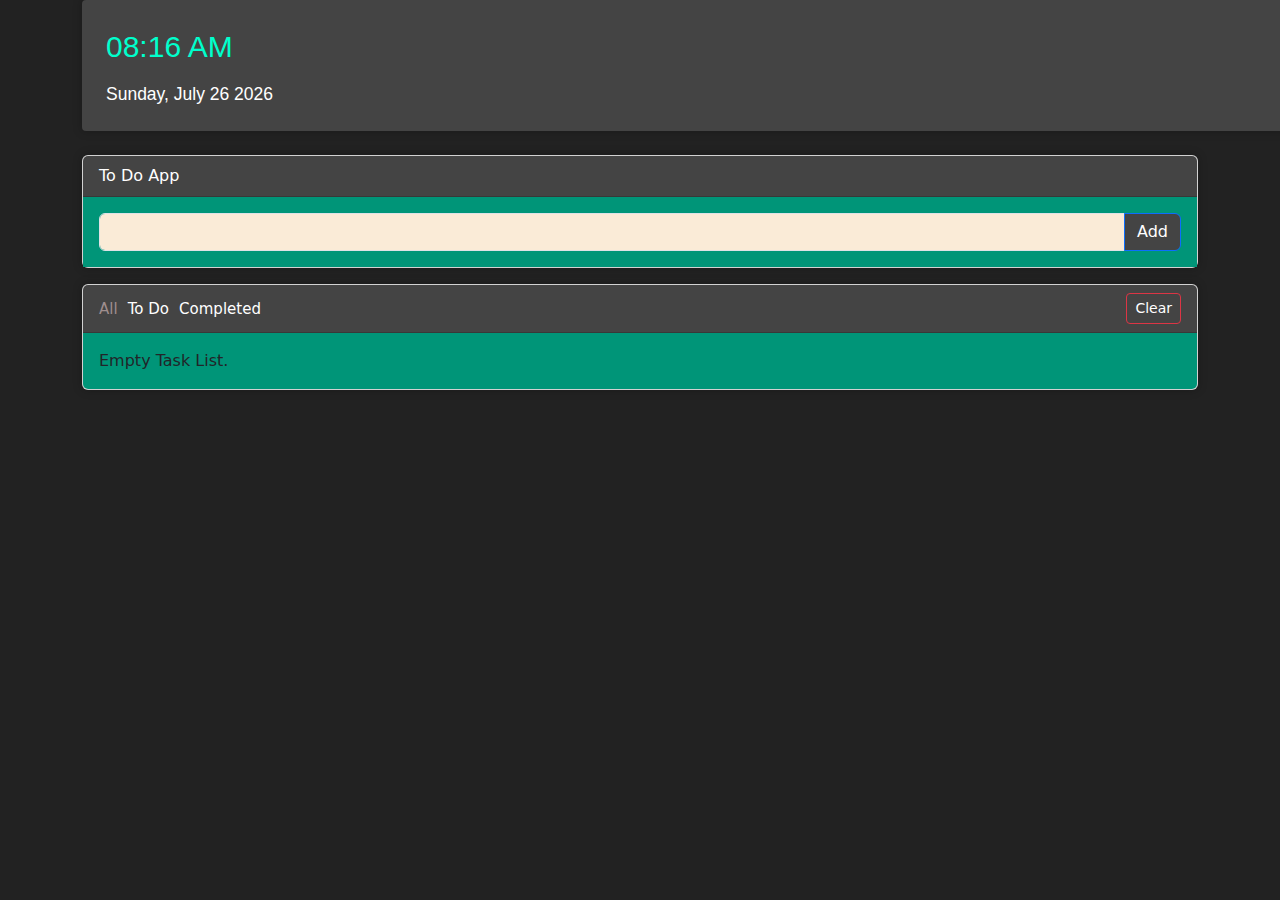
==== to-do-app/to-do-list.html @ b8e874a5 "to do list added" ====
<!DOCTYPE html>
<html lang="en">

<head>
    <meta charset="UTF-8">
    <meta http-equiv="X-UA-Compatible" content="IE=edge">
    <meta name="viewport" content="width=device-width, initial-scale=1.0">
    <link rel="stylesheet" href="https://cdnjs.cloudflare.com/ajax/libs/font-awesome/6.1.1/css/all.min.css" />
    <link href="https://cdn.jsdelivr.net/npm/bootstrap@5.1.3/dist/css/bootstrap.min.css" rel="stylesheet">
    <link rel="stylesheet" href="style.css" />
    <title>To Do App</title>
</head>

<body style="background-color: #222222;">
    <div class="container">
        <div class="row">
            <div class="col-12">
                <div class="date-section">
                    <div class="time"></div>
                    <div class="date"></div>
                </div>
                <br>
                <div class="card">
                    <div class="card-header">
                        To Do App
                    </div>
                    <div class="card-body">
                        <form>
                            <div class="input-group">
                                <input type="text" id="txtTaskName" class="form-control"
                                    style="background-color: antiquewhite;">
                                <button type="submit" class="btn btn-primary" id="btnAddNewTask"
                                    style="background-color: #444444;">
                                    Add
                                </button>
                            </div>
                        </form>
                    </div>
                </div>

                <div class="card mt-3">
                    <div class="card-header controls">
                        <div class="filters">
                            <span class="active" id="all">All</span>
                            <span id="pending">To Do</span>
                            <span id="completed">Completed</span>
                        </div>
                        <button id="btnClear" class="btn btn-danger btn-sm float-end"
                            style="background-color: #444444;">Clear</button>
                    </div>
                    <ul id="task-list" class="list-group list-group-flush">
                    </ul>
                </div>
            </div>
        </div>
    </div>
    <script src="https://cdn.jsdelivr.net/npm/bootstrap@5.1.3/dist/js/bootstrap.bundle.min.js"></script>
    <script src="script.js"></script>
</body>

</html>
---- to-do-app/style.css ----
.dropdown-toggle::after {
    display: none;
    ;
}

.task {
    display: flex;
    align-items: center;
    justify-content: space-between;
}

.task label.checked {
    text-decoration: line-through;
    
}

.controls {
    display: flex;
    align-items: center;
    justify-content: space-between;
}

.filters span.active {
    color: rgb(159, 142, 142);
}

.filters span {
    margin-right: 5px;
    font-size: 15px;
    column-rule-color: #444444;
    cursor: pointer;
}

.date-section {
    font-size: 10px;
    padding: 24px;
    color: white;
    background-color: #444444;
    box-shadow: 0 0 10px rgba(0, 0, 0, 0.25);
    border-radius: 4px;
    border-right: 10px #009578 solid;
    width: 1295px;
    font-family: sans-serif;
}
.card{
    box-shadow: 0 0 10px rgba(0, 0, 0, 0.25);
}
.card-header{
    background-color: #444444;
    color: white;
}
.card-body, #task-list{
    background-color: #009578;
}

.time {
    font-size: 3em;
    color: #00ffcc;
}

.date {
    margin-top: 12px;
    font-size: 1.75em;
}

@media screen and (max-width: 600px) {
    .date-section {
        font-size: 10px;
        padding: 24px;
        color: white;
        background-color: #444444;
        box-shadow: 0 0 10px rgba(0, 0, 0, 0.25);
        border-radius: 4px;
        border-right: 10px #009578 solid;
        width: 540px;
        font-family: sans-serif;
    }

}
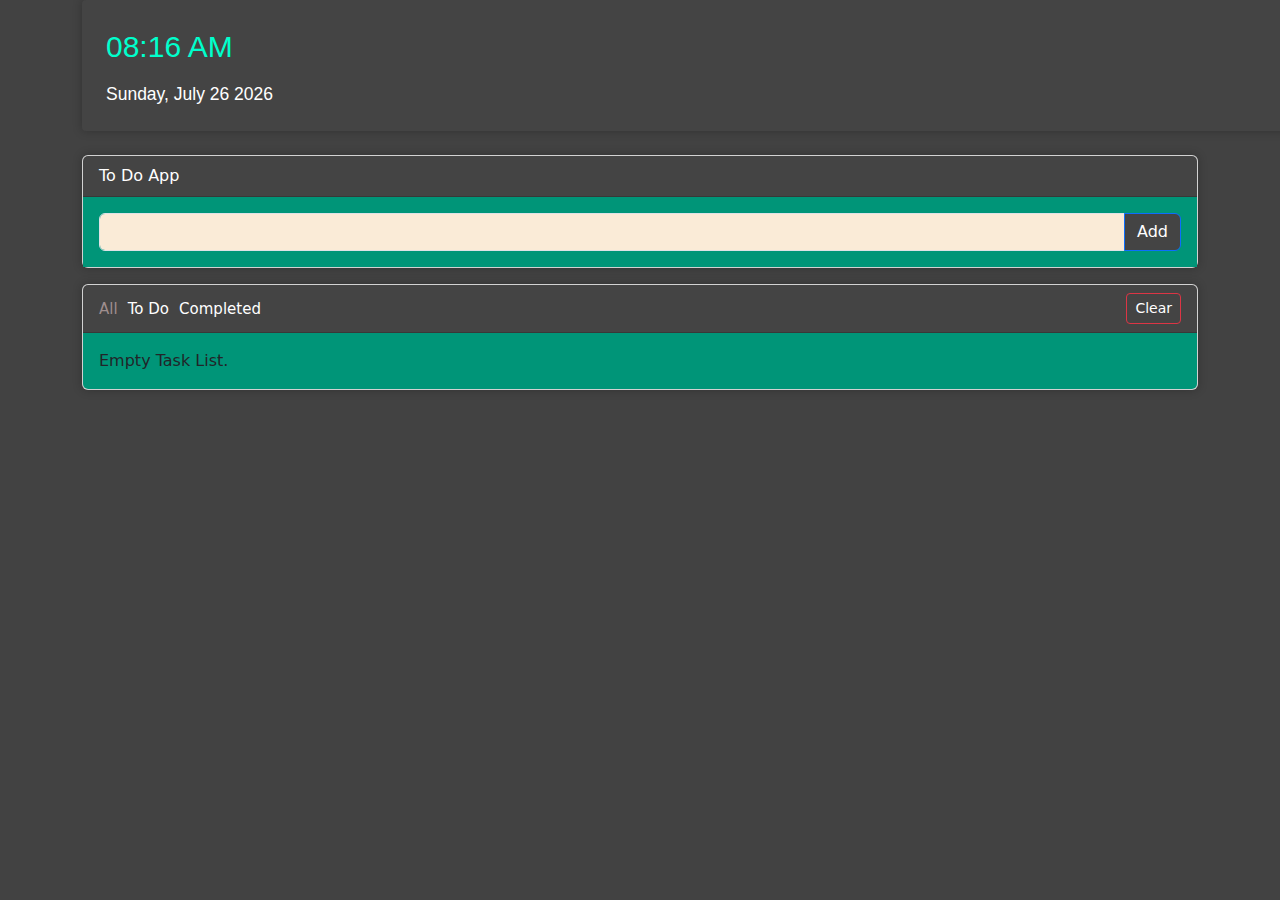
==== commit 94190292: "change color" ====
--- a/to-do-app/to-do-list.html
+++ b/to-do-app/to-do-list.html
@@ -11,7 +11,7 @@
     <title>To Do App</title>
 </head>
 
-<body style="background-color: #222222;">
+<body style="background-color: #424242;">
     <div class="container">
         <div class="row">
             <div class="col-12">
